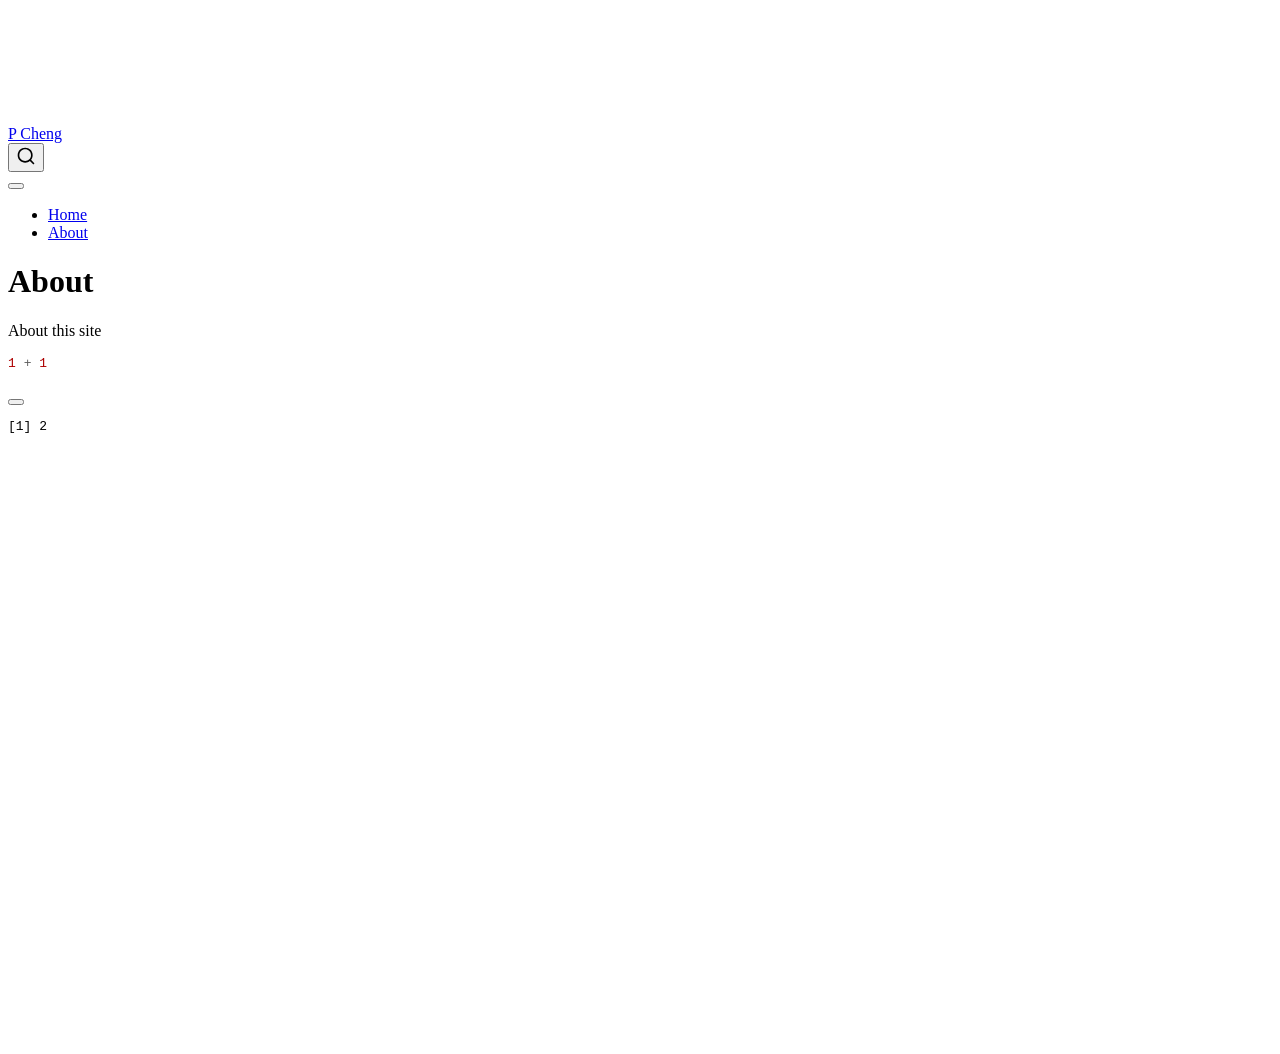
==== docs/about.html @ 6737c91a "Initial commit" ====
<!DOCTYPE html>
<html xmlns="http://www.w3.org/1999/xhtml" lang="en" xml:lang="en"><head>

<meta charset="utf-8">
<meta name="generator" content="quarto-1.9.38">

<meta name="viewport" content="width=device-width, initial-scale=1.0, user-scalable=yes">


<title>About – P Cheng</title>
<style>
/* Default styles provided by pandoc.
** See https://pandoc.org/MANUAL.html#variables-for-html for config info.
*/
code{white-space: pre-wrap;}
span.smallcaps{font-variant: small-caps;}
div.columns{display: flex; gap: min(4vw, 1.5em);}
div.column{flex: auto; overflow-x: auto;}
div.hanging-indent{margin-left: 1.5em; text-indent: -1.5em;}
ul.task-list{list-style: none;}
ul.task-list li input[type="checkbox"] {
  width: 0.8em;
  margin: 0 0.8em 0.2em -1em; /* quarto-specific, see https://github.com/quarto-dev/quarto-cli/issues/4556 */ 
  vertical-align: middle;
}
/* CSS for syntax highlighting */
html { -webkit-text-size-adjust: 100%; }
pre > code.sourceCode { white-space: pre; position: relative; }
pre > code.sourceCode > span { display: inline-block; line-height: 1.25; }
pre > code.sourceCode > span:empty { height: 1.2em; }
.sourceCode { overflow: visible; }
code.sourceCode > span { color: inherit; text-decoration: inherit; }
div.sourceCode { margin: 1em 0; }
pre.sourceCode { margin: 0; }
@media screen {
div.sourceCode { overflow: auto; }
}
@media print {
pre > code.sourceCode { white-space: pre-wrap; }
pre > code.sourceCode > span { text-indent: -5em; padding-left: 5em; }
}
pre.numberSource code
  { counter-reset: source-line 0; }
pre.numberSource code > span
  { position: relative; left: -4em; counter-increment: source-line; }
pre.numberSource code > span > a:first-child::before
  { content: counter(source-line);
    position: relative; left: -1em; text-align: right; vertical-align: baseline;
    border: none; display: inline-block;
    -webkit-touch-callout: none; -webkit-user-select: none;
    -khtml-user-select: none; -moz-user-select: none;
    -ms-user-select: none; user-select: none;
    padding: 0 4px; width: 4em;
  }
pre.numberSource { margin-left: 3em;  padding-left: 4px; }
div.sourceCode
  {   }
@media screen {
pre > code.sourceCode > span > a:first-child::before { text-decoration: underline; }
}
</style>


<script src="site_libs/quarto-nav/quarto-nav.js"></script>
<script src="site_libs/quarto-nav/headroom.min.js"></script>
<script src="site_libs/clipboard/clipboard.min.js"></script>
<script src="site_libs/quarto-search/autocomplete.umd.js"></script>
<script src="site_libs/quarto-search/fuse.min.js"></script>
<script src="site_libs/quarto-search/quarto-search.js"></script>
<meta name="quarto:offset" content="./">
<script src="site_libs/quarto-html/quarto.js" type="module"></script>
<script src="site_libs/quarto-html/tabsets/tabsets.js" type="module"></script>
<script src="site_libs/quarto-html/popper.min.js"></script>
<script src="site_libs/quarto-html/tippy.umd.min.js"></script>
<script src="site_libs/quarto-html/anchor.min.js"></script>
<link href="site_libs/quarto-html/tippy.css" rel="stylesheet">
<link href="site_libs/quarto-html/quarto-syntax-highlighting-15634bcf2e68342d4ad2dfa704d543f6.css" rel="stylesheet" id="quarto-text-highlighting-styles">
<script src="site_libs/bootstrap/bootstrap.min.js"></script>
<link href="site_libs/bootstrap/bootstrap-icons.css" rel="stylesheet">
<link href="site_libs/bootstrap/bootstrap-a0f9fd0d421825b736dc1bbcbcba2219.min.css" rel="stylesheet" append-hash="true" id="quarto-bootstrap" data-mode="light">
<script id="quarto-search-options" type="application/json">{
  "location": "navbar",
  "copy-button": false,
  "collapse-after": 3,
  "panel-placement": "end",
  "type": "overlay",
  "limit": 50,
  "keyboard-shortcut": [
    "f",
    "/",
    "s"
  ],
  "show-item-context": false,
  "language": {
    "search-no-results-text": "No results",
    "search-matching-documents-text": "matching documents",
    "search-copy-link-title": "Copy link to search",
    "search-hide-matches-text": "Hide additional matches",
    "search-more-match-text": "more match in this document",
    "search-more-matches-text": "more matches in this document",
    "search-clear-button-title": "Clear",
    "search-text-placeholder": "",
    "search-detached-cancel-button-title": "Cancel",
    "search-submit-button-title": "Submit",
    "search-label": "Search"
  }
}</script>


<link rel="stylesheet" href="styles.css">
</head>

<body class="nav-fixed quarto-light">

<div id="quarto-search-results"></div>
  <header id="quarto-header" class="headroom fixed-top">
    <nav class="navbar navbar-expand-lg " data-bs-theme="dark">
      <div class="navbar-container container-fluid">
      <div class="navbar-brand-container mx-auto">
    <a class="navbar-brand" href="./index.html">
    <span class="navbar-title">P Cheng</span>
    </a>
  </div>
            <div id="quarto-search" class="" title="Search"></div>
          <button class="navbar-toggler" type="button" data-bs-toggle="collapse" data-bs-target="#navbarCollapse" aria-controls="navbarCollapse" role="menu" aria-expanded="false" aria-label="Toggle navigation" onclick="if (window.quartoToggleHeadroom) { window.quartoToggleHeadroom(); }">
  <span class="navbar-toggler-icon"></span>
</button>
          <div class="collapse navbar-collapse" id="navbarCollapse">
            <ul class="navbar-nav navbar-nav-scroll me-auto">
  <li class="nav-item">
    <a class="nav-link" href="./index.html"> 
<span class="menu-text">Home</span></a>
  </li>  
  <li class="nav-item">
    <a class="nav-link active" href="./about.html" aria-current="page"> 
<span class="menu-text">About</span></a>
  </li>  
</ul>
          </div> <!-- /navcollapse -->
            <div class="quarto-navbar-tools">
</div>
      </div> <!-- /container-fluid -->
    </nav>
</header>
<!-- content -->
<div id="quarto-content" class="quarto-container page-columns page-rows-contents page-layout-article page-navbar">
<!-- sidebar -->
<!-- margin-sidebar -->
    <div id="quarto-margin-sidebar" class="sidebar margin-sidebar zindex-bottom">
        
    </div>
<!-- main -->
<main class="content" id="quarto-document-content">

<header id="title-block-header" class="quarto-title-block default">
<div class="quarto-title">
<h1 class="title">About</h1>
</div>



<div class="quarto-title-meta">

    
  
    
  </div>
  


</header>


<p>About this site</p>
<div class="cell">
<div class="code-copy-outer-scaffold"><div class="sourceCode cell-code" id="cb1"><pre class="sourceCode r code-with-copy"><code class="sourceCode r"><span id="cb1-1"><a href="#cb1-1" aria-hidden="true" tabindex="-1"></a><span class="dv">1</span> <span class="sc">+</span> <span class="dv">1</span></span></code></pre></div><button title="Copy to Clipboard" class="code-copy-button"><i class="bi"></i></button></div>
<div class="cell-output cell-output-stdout">
<pre><code>[1] 2</code></pre>
</div>
</div>



</main> <!-- /main -->
<script id="quarto-html-after-body" type="application/javascript">
  window.document.addEventListener("DOMContentLoaded", function (event) {
    const icon = "";
    const anchorJS = new window.AnchorJS();
    anchorJS.options = {
      placement: 'right',
      icon: icon
    };
    anchorJS.add('.anchored');
    const isCodeAnnotation = (el) => {
      for (const clz of el.classList) {
        if (clz.startsWith('code-annotation-')) {                     
          return true;
        }
      }
      return false;
    }
    const onCopySuccess = function(e) {
      // button target
      const button = e.trigger;
      // don't keep focus
      button.blur();
      // flash "checked"
      button.classList.add('code-copy-button-checked');
      var currentTitle = button.getAttribute("title");
      button.setAttribute("title", "Copied!");
      let tooltip;
      if (window.bootstrap) {
        button.setAttribute("data-bs-toggle", "tooltip");
        button.setAttribute("data-bs-placement", "left");
        button.setAttribute("data-bs-title", "Copied!");
        tooltip = new bootstrap.Tooltip(button, 
          { trigger: "manual", 
            customClass: "code-copy-button-tooltip",
            offset: [0, -8]});
        tooltip.show();    
      }
      setTimeout(function() {
        if (tooltip) {
          tooltip.hide();
          button.removeAttribute("data-bs-title");
          button.removeAttribute("data-bs-toggle");
          button.removeAttribute("data-bs-placement");
        }
        button.setAttribute("title", currentTitle);
        button.classList.remove('code-copy-button-checked');
      }, 1000);
      // clear code selection
      e.clearSelection();
    }
    const getTextToCopy = function(trigger) {
      const outerScaffold = trigger.parentElement.cloneNode(true);
      const codeEl = outerScaffold.querySelector('code');
      for (const childEl of codeEl.children) {
        if (isCodeAnnotation(childEl)) {
          childEl.remove();
        }
      }
      return codeEl.innerText;
    }
    const clipboard = new window.ClipboardJS('.code-copy-button:not([data-in-quarto-modal])', {
      text: getTextToCopy
    });
    clipboard.on('success', onCopySuccess);
    if (window.document.getElementById('quarto-embedded-source-code-modal')) {
      const clipboardModal = new window.ClipboardJS('.code-copy-button[data-in-quarto-modal]', {
        text: getTextToCopy,
        container: window.document.getElementById('quarto-embedded-source-code-modal')
      });
      clipboardModal.on('success', onCopySuccess);
    }
      var localhostRegex = new RegExp(/^(?:http|https):\/\/localhost\:?[0-9]*\//);
      var mailtoRegex = new RegExp(/^mailto:/);
        var filterRegex = new RegExp('/' + window.location.host + '/');
      var isInternal = (href) => {
          return filterRegex.test(href) || localhostRegex.test(href) || mailtoRegex.test(href);
      }
      // Inspect non-navigation links and adorn them if external
     var links = window.document.querySelectorAll('a[href]:not(.nav-link):not(.navbar-brand):not(.toc-action):not(.sidebar-link):not(.sidebar-item-toggle):not(.pagination-link):not(.no-external):not([aria-hidden]):not(.dropdown-item):not(.quarto-navigation-tool):not(.about-link)');
      for (var i=0; i<links.length; i++) {
        const link = links[i];
        if (!isInternal(link.href)) {
          // undo the damage that might have been done by quarto-nav.js in the case of
          // links that we want to consider external
          if (link.dataset.originalHref !== undefined) {
            link.href = link.dataset.originalHref;
          }
        }
      }
    function tippyHover(el, contentFn, onTriggerFn, onUntriggerFn) {
      const config = {
        allowHTML: true,
        maxWidth: 500,
        delay: 100,
        arrow: false,
        appendTo: function(el) {
            return el.parentElement;
        },
        interactive: true,
        interactiveBorder: 10,
        theme: 'quarto',
        placement: 'bottom-start',
      };
      if (contentFn) {
        config.content = contentFn;
      }
      if (onTriggerFn) {
        config.onTrigger = onTriggerFn;
      }
      if (onUntriggerFn) {
        config.onUntrigger = onUntriggerFn;
      }
      window.tippy(el, config); 
    }
    const noterefs = window.document.querySelectorAll('a[role="doc-noteref"]');
    for (var i=0; i<noterefs.length; i++) {
      const ref = noterefs[i];
      tippyHover(ref, function() {
        // use id or data attribute instead here
        let href = ref.getAttribute('data-footnote-href') || ref.getAttribute('href');
        try { href = new URL(href).hash; } catch {}
        const id = href.replace(/^#\/?/, "");
        const note = window.document.getElementById(id);
        if (note) {
          return note.innerHTML;
        } else {
          return "";
        }
      });
    }
    const xrefs = window.document.querySelectorAll('a.quarto-xref');
    const processXRef = (id, note) => {
      // Strip column container classes
      const stripColumnClz = (el) => {
        el.classList.remove("page-full", "page-columns");
        if (el.children) {
          for (const child of el.children) {
            stripColumnClz(child);
          }
        }
      }
      stripColumnClz(note)
      if (id === null || id.startsWith('sec-')) {
        // Special case sections, only their first couple elements
        const container = document.createElement("div");
        if (note.children && note.children.length > 2) {
          container.appendChild(note.children[0].cloneNode(true));
          for (let i = 1; i < note.children.length; i++) {
            const child = note.children[i];
            if (child.tagName === "P" && child.innerText === "") {
              continue;
            } else {
              container.appendChild(child.cloneNode(true));
              break;
            }
          }
          if (window.Quarto?.typesetMath) {
            window.Quarto.typesetMath(container);
          }
          return container.innerHTML
        } else {
          if (window.Quarto?.typesetMath) {
            window.Quarto.typesetMath(note);
          }
          return note.innerHTML;
        }
      } else {
        // Remove any anchor links if they are present
        const anchorLink = note.querySelector('a.anchorjs-link');
        if (anchorLink) {
          anchorLink.remove();
        }
        if (window.Quarto?.typesetMath) {
          window.Quarto.typesetMath(note);
        }
        if (note.classList.contains("callout")) {
          return note.outerHTML;
        } else {
          return note.innerHTML;
        }
      }
    }
    for (var i=0; i<xrefs.length; i++) {
      const xref = xrefs[i];
      tippyHover(xref, undefined, function(instance) {
        instance.disable();
        let url = xref.getAttribute('href');
        let hash = undefined; 
        if (url.startsWith('#')) {
          hash = url;
        } else {
          try { hash = new URL(url).hash; } catch {}
        }
        if (hash) {
          const id = hash.replace(/^#\/?/, "");
          const note = window.document.getElementById(id);
          if (note !== null) {
            try {
              const html = processXRef(id, note.cloneNode(true));
              instance.setContent(html);
            } finally {
              instance.enable();
              instance.show();
            }
          } else {
            // See if we can fetch this
            fetch(url.split('#')[0])
            .then(res => res.text())
            .then(html => {
              const parser = new DOMParser();
              const htmlDoc = parser.parseFromString(html, "text/html");
              const note = htmlDoc.getElementById(id);
              if (note !== null) {
                const html = processXRef(id, note);
                instance.setContent(html);
              } 
            }).finally(() => {
              instance.enable();
              instance.show();
            });
          }
        } else {
          // See if we can fetch a full url (with no hash to target)
          // This is a special case and we should probably do some content thinning / targeting
          fetch(url)
          .then(res => res.text())
          .then(html => {
            const parser = new DOMParser();
            const htmlDoc = parser.parseFromString(html, "text/html");
            const note = htmlDoc.querySelector('main.content');
            if (note !== null) {
              // This should only happen for chapter cross references
              // (since there is no id in the URL)
              // remove the first header
              if (note.children.length > 0 && note.children[0].tagName === "HEADER") {
                note.children[0].remove();
              }
              const html = processXRef(null, note);
              instance.setContent(html);
            } 
          }).finally(() => {
            instance.enable();
            instance.show();
          });
        }
      }, function(instance) {
      });
    }
        let selectedAnnoteEl;
        const selectorForAnnotation = ( cell, annotation) => {
          let cellAttr = 'data-code-cell="' + cell + '"';
          let lineAttr = 'data-code-annotation="' +  annotation + '"';
          const selector = 'span[' + cellAttr + '][' + lineAttr + ']';
          return selector;
        }
        const selectCodeLines = (annoteEl) => {
          const doc = window.document;
          const targetCell = annoteEl.getAttribute("data-target-cell");
          const targetAnnotation = annoteEl.getAttribute("data-target-annotation");
          const annoteSpan = window.document.querySelector(selectorForAnnotation(targetCell, targetAnnotation));
          const lines = annoteSpan.getAttribute("data-code-lines").split(",");
          const lineIds = lines.map((line) => {
            return targetCell + "-" + line;
          })
          let top = null;
          let height = null;
          let parent = null;
          if (lineIds.length > 0) {
              //compute the position of the single el (top and bottom and make a div)
              const el = window.document.getElementById(lineIds[0]);
              top = el.offsetTop;
              height = el.offsetHeight;
              parent = el.parentElement.parentElement;
            if (lineIds.length > 1) {
              const lastEl = window.document.getElementById(lineIds[lineIds.length - 1]);
              const bottom = lastEl.offsetTop + lastEl.offsetHeight;
              height = bottom - top;
            }
            if (top !== null && height !== null && parent !== null) {
              // cook up a div (if necessary) and position it 
              let div = window.document.getElementById("code-annotation-line-highlight");
              if (div === null) {
                div = window.document.createElement("div");
                div.setAttribute("id", "code-annotation-line-highlight");
                div.style.position = 'absolute';
                parent.appendChild(div);
              }
              div.style.top = top - 2 + "px";
              div.style.height = height + 4 + "px";
              div.style.left = 0;
              let gutterDiv = window.document.getElementById("code-annotation-line-highlight-gutter");
              if (gutterDiv === null) {
                gutterDiv = window.document.createElement("div");
                gutterDiv.setAttribute("id", "code-annotation-line-highlight-gutter");
                gutterDiv.style.position = 'absolute';
                const codeCell = window.document.getElementById(targetCell);
                const gutter = codeCell.querySelector('.code-annotation-gutter');
                gutter.appendChild(gutterDiv);
              }
              gutterDiv.style.top = top - 2 + "px";
              gutterDiv.style.height = height + 4 + "px";
            }
            selectedAnnoteEl = annoteEl;
          }
        };
        const unselectCodeLines = () => {
          const elementsIds = ["code-annotation-line-highlight", "code-annotation-line-highlight-gutter"];
          elementsIds.forEach((elId) => {
            const div = window.document.getElementById(elId);
            if (div) {
              div.remove();
            }
          });
          selectedAnnoteEl = undefined;
        };
          // Handle positioning of the toggle
      window.addEventListener(
        "resize",
        throttle(() => {
          elRect = undefined;
          if (selectedAnnoteEl) {
            selectCodeLines(selectedAnnoteEl);
          }
        }, 10)
      );
      function throttle(fn, ms) {
      let throttle = false;
      let timer;
        return (...args) => {
          if(!throttle) { // first call gets through
              fn.apply(this, args);
              throttle = true;
          } else { // all the others get throttled
              if(timer) clearTimeout(timer); // cancel #2
              timer = setTimeout(() => {
                fn.apply(this, args);
                timer = throttle = false;
              }, ms);
          }
        };
      }
        // Attach click handler to the DT
        const annoteDls = window.document.querySelectorAll('dt[data-target-cell]');
        for (const annoteDlNode of annoteDls) {
          annoteDlNode.addEventListener('click', (event) => {
            const clickedEl = event.target;
            if (clickedEl !== selectedAnnoteEl) {
              unselectCodeLines();
              const activeEl = window.document.querySelector('dt[data-target-cell].code-annotation-active');
              if (activeEl) {
                activeEl.classList.remove('code-annotation-active');
              }
              selectCodeLines(clickedEl);
              clickedEl.classList.add('code-annotation-active');
            } else {
              // Unselect the line
              unselectCodeLines();
              clickedEl.classList.remove('code-annotation-active');
            }
          });
        }
    const findCites = (el) => {
      const parentEl = el.parentElement;
      if (parentEl) {
        const cites = parentEl.dataset.cites;
        if (cites) {
          return {
            el,
            cites: cites.split(' ')
          };
        } else {
          return findCites(el.parentElement)
        }
      } else {
        return undefined;
      }
    };
    var bibliorefs = window.document.querySelectorAll('a[role="doc-biblioref"]');
    for (var i=0; i<bibliorefs.length; i++) {
      const ref = bibliorefs[i];
      const citeInfo = findCites(ref);
      if (citeInfo) {
        tippyHover(citeInfo.el, function() {
          var popup = window.document.createElement('div');
          citeInfo.cites.forEach(function(cite) {
            var citeDiv = window.document.createElement('div');
            citeDiv.classList.add('hanging-indent');
            citeDiv.classList.add('csl-entry');
            var biblioDiv = window.document.getElementById('ref-' + cite);
            if (biblioDiv) {
              citeDiv.innerHTML = biblioDiv.innerHTML;
            }
            popup.appendChild(citeDiv);
          });
          return popup.innerHTML;
        });
      }
    }
  });
  </script>
</div> <!-- /content -->




</body></html>
---- docs/site_libs/quarto-html/tippy.css ----
.tippy-box[data-animation=fade][data-state=hidden]{opacity:0}[data-tippy-root]{max-width:calc(100vw - 10px)}.tippy-box{position:relative;background-color:#333;color:#fff;border-radius:4px;font-size:14px;line-height:1.4;white-space:normal;outline:0;transition-property:transform,visibility,opacity}.tippy-box[data-placement^=top]>.tippy-arrow{bottom:0}.tippy-box[data-placement^=top]>.tippy-arrow:before{bottom:-7px;left:0;border-width:8px 8px 0;border-top-color:initial;transform-origin:center top}.tippy-box[data-placement^=bottom]>.tippy-arrow{top:0}.tippy-box[data-placement^=bottom]>.tippy-arrow:before{top:-7px;left:0;border-width:0 8px 8px;border-bottom-color:initial;transform-origin:center bottom}.tippy-box[data-placement^=left]>.tippy-arrow{right:0}.tippy-box[data-placement^=left]>.tippy-arrow:before{border-width:8px 0 8px 8px;border-left-color:initial;right:-7px;transform-origin:center left}.tippy-box[data-placement^=right]>.tippy-arrow{left:0}.tippy-box[data-placement^=right]>.tippy-arrow:before{left:-7px;border-width:8px 8px 8px 0;border-right-color:initial;transform-origin:center right}.tippy-box[data-inertia][data-state=visible]{transition-timing-function:cubic-bezier(.54,1.5,.38,1.11)}.tippy-arrow{width:16px;height:16px;color:#333}.tippy-arrow:before{content:"";position:absolute;border-color:transparent;border-style:solid}.tippy-content{position:relative;padding:5px 9px;z-index:1}
---- docs/site_libs/quarto-html/quarto-syntax-highlighting-15634bcf2e68342d4ad2dfa704d543f6.css ----
/* quarto syntax highlight colors */
:root {
  --quarto-hl-ot-color: #003B4F;
  --quarto-hl-at-color: #657422;
  --quarto-hl-ss-color: #20794D;
  --quarto-hl-an-color: #5E5E5E;
  --quarto-hl-fu-color: #4758AB;
  --quarto-hl-st-color: #20794D;
  --quarto-hl-cf-color: #003B4F;
  --quarto-hl-op-color: #5E5E5E;
  --quarto-hl-er-color: #AD0000;
  --quarto-hl-bn-color: #AD0000;
  --quarto-hl-al-color: #AD0000;
  --quarto-hl-va-color: #111111;
  --quarto-hl-bu-color: inherit;
  --quarto-hl-ex-color: inherit;
  --quarto-hl-pp-color: #AD0000;
  --quarto-hl-in-color: #5E5E5E;
  --quarto-hl-vs-color: #20794D;
  --quarto-hl-wa-color: #5E5E5E;
  --quarto-hl-do-color: #5E5E5E;
  --quarto-hl-im-color: #00769E;
  --quarto-hl-ch-color: #20794D;
  --quarto-hl-dt-color: #AD0000;
  --quarto-hl-fl-color: #AD0000;
  --quarto-hl-co-color: #5E5E5E;
  --quarto-hl-cv-color: #5E5E5E;
  --quarto-hl-cn-color: #8f5902;
  --quarto-hl-sc-color: #5E5E5E;
  --quarto-hl-dv-color: #AD0000;
  --quarto-hl-kw-color: #003B4F;
}

/* other quarto variables */
:root {
  --quarto-font-monospace: SFMono-Regular, Menlo, Monaco, Consolas, "Liberation Mono", "Courier New", monospace;
}

/* syntax highlight based on Pandoc's rules */
pre > code.sourceCode > span {
  color: #003B4F;
}

code.sourceCode > span {
  color: #003B4F;
}

div.sourceCode,
div.sourceCode pre.sourceCode {
  color: #003B4F;
}

/* Normal */
code span {
  color: #003B4F;
}

/* Alert */
code span.al {
  color: #AD0000;
  font-style: inherit;
}

/* Annotation */
code span.an {
  color: #5E5E5E;
  font-style: inherit;
}

/* Attribute */
code span.at {
  color: #657422;
  font-style: inherit;
}

/* BaseN */
code span.bn {
  color: #AD0000;
  font-style: inherit;
}

/* BuiltIn */
code span.bu {
  font-style: inherit;
}

/* ControlFlow */
code span.cf {
  color: #003B4F;
  font-weight: bold;
  font-style: inherit;
}

/* Char */
code span.ch {
  color: #20794D;
  font-style: inherit;
}

/* Constant */
code span.cn {
  color: #8f5902;
  font-style: inherit;
}

/* Comment */
code span.co {
  color: #5E5E5E;
  font-style: inherit;
}

/* CommentVar */
code span.cv {
  color: #5E5E5E;
  font-style: italic;
}

/* Documentation */
code span.do {
  color: #5E5E5E;
  font-style: italic;
}

/* DataType */
code span.dt {
  color: #AD0000;
  font-style: inherit;
}

/* DecVal */
code span.dv {
  color: #AD0000;
  font-style: inherit;
}

/* Error */
code span.er {
  color: #AD0000;
  font-style: inherit;
}

/* Extension */
code span.ex {
  font-style: inherit;
}

/* Float */
code span.fl {
  color: #AD0000;
  font-style: inherit;
}

/* Function */
code span.fu {
  color: #4758AB;
  font-style: inherit;
}

/* Import */
code span.im {
  color: #00769E;
  font-style: inherit;
}

/* Information */
code span.in {
  color: #5E5E5E;
  font-style: inherit;
}

/* Keyword */
code span.kw {
  color: #003B4F;
  font-weight: bold;
  font-style: inherit;
}

/* Operator */
code span.op {
  color: #5E5E5E;
  font-style: inherit;
}

/* Other */
code span.ot {
  color: #003B4F;
  font-style: inherit;
}

/* Preprocessor */
code span.pp {
  color: #AD0000;
  font-style: inherit;
}

/* SpecialChar */
code span.sc {
  color: #5E5E5E;
  font-style: inherit;
}

/* SpecialString */
code span.ss {
  color: #20794D;
  font-style: inherit;
}

/* String */
code span.st {
  color: #20794D;
  font-style: inherit;
}

/* Variable */
code span.va {
  color: #111111;
  font-style: inherit;
}

/* VerbatimString */
code span.vs {
  color: #20794D;
  font-style: inherit;
}

/* Warning */
code span.wa {
  color: #5E5E5E;
  font-style: italic;
}

.prevent-inlining {
  content: "</";
}

/*# sourceMappingURL=f23921c56f73e400b49028c9186a1aa0.css.map */
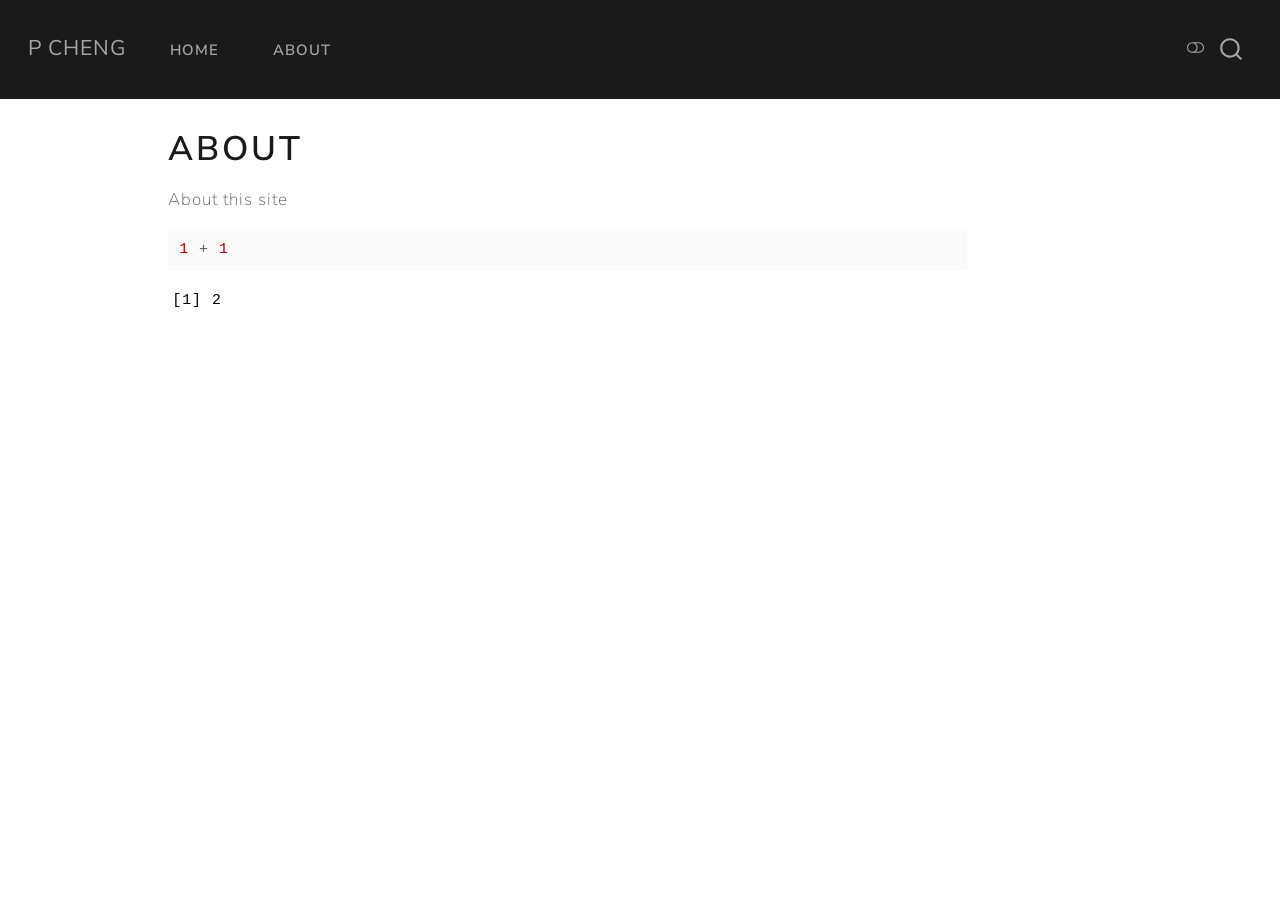
==== commit 9a6ed3d9: "[CS201] Quarto Github website starter" ====
--- a/docs/about.html
+++ b/docs/about.html
@@ -74,10 +74,14 @@
 <script src="site_libs/quarto-html/tippy.umd.min.js"></script>
 <script src="site_libs/quarto-html/anchor.min.js"></script>
 <link href="site_libs/quarto-html/tippy.css" rel="stylesheet">
-<link href="site_libs/quarto-html/quarto-syntax-highlighting-15634bcf2e68342d4ad2dfa704d543f6.css" rel="stylesheet" id="quarto-text-highlighting-styles">
+<link href="site_libs/quarto-html/quarto-syntax-highlighting-15634bcf2e68342d4ad2dfa704d543f6.css" rel="stylesheet" class="quarto-color-scheme" id="quarto-text-highlighting-styles">
+<link href="site_libs/quarto-html/quarto-syntax-highlighting-dark-0a6b7249c26820e032cb0bd839ff02b1.css" rel="stylesheet" class="quarto-color-scheme quarto-color-alternate" id="quarto-text-highlighting-styles">
+<link href="site_libs/quarto-html/quarto-syntax-highlighting-15634bcf2e68342d4ad2dfa704d543f6.css" rel="stylesheet" class="quarto-color-scheme-extra" id="quarto-text-highlighting-styles">
 <script src="site_libs/bootstrap/bootstrap.min.js"></script>
 <link href="site_libs/bootstrap/bootstrap-icons.css" rel="stylesheet">
-<link href="site_libs/bootstrap/bootstrap-a0f9fd0d421825b736dc1bbcbcba2219.min.css" rel="stylesheet" append-hash="true" id="quarto-bootstrap" data-mode="light">
+<link href="site_libs/bootstrap/bootstrap-ff6db9826b2d993648c24e5ed52e3772.min.css" rel="stylesheet" append-hash="true" class="quarto-color-scheme" id="quarto-bootstrap" data-mode="light">
+<link href="site_libs/bootstrap/bootstrap-dark-6d8c6914288cd9e354e7ccf82e9e6038.min.css" rel="stylesheet" append-hash="true" class="quarto-color-scheme quarto-color-alternate" id="quarto-bootstrap" data-mode="dark">
+<link href="site_libs/bootstrap/bootstrap-ff6db9826b2d993648c24e5ed52e3772.min.css" rel="stylesheet" append-hash="true" class="quarto-color-scheme-extra" id="quarto-bootstrap" data-mode="light">
 <script id="quarto-search-options" type="application/json">{
   "location": "navbar",
   "copy-button": false,
@@ -110,7 +114,169 @@
 <link rel="stylesheet" href="styles.css">
 </head>
 
-<body class="nav-fixed quarto-light">
+<body class="nav-fixed quarto-light"><script id="quarto-html-before-body" type="application/javascript">
+    const toggleBodyColorMode = (bsSheetEl) => {
+      const mode = bsSheetEl.getAttribute("data-mode");
+      const bodyEl = window.document.querySelector("body");
+      if (mode === "dark") {
+        bodyEl.classList.add("quarto-dark");
+        bodyEl.classList.remove("quarto-light");
+      } else {
+        bodyEl.classList.add("quarto-light");
+        bodyEl.classList.remove("quarto-dark");
+      }
+    }
+    const toggleBodyColorPrimary = () => {
+      const bsSheetEl = window.document.querySelector("link#quarto-bootstrap:not([rel=disabled-stylesheet])");
+      if (bsSheetEl) {
+        toggleBodyColorMode(bsSheetEl);
+      }
+    }
+    const setColorSchemeToggle = (alternate) => {
+      const toggles = window.document.querySelectorAll('.quarto-color-scheme-toggle');
+      for (let i=0; i < toggles.length; i++) {
+        const toggle = toggles[i];
+        if (toggle) {
+          if (alternate) {
+            toggle.classList.add("alternate");
+          } else {
+            toggle.classList.remove("alternate");
+          }
+        }
+      }
+    };
+    const toggleColorMode = (alternate) => {
+      // Switch the stylesheets
+      const primaryStylesheets = window.document.querySelectorAll('link.quarto-color-scheme:not(.quarto-color-alternate)');
+      const alternateStylesheets = window.document.querySelectorAll('link.quarto-color-scheme.quarto-color-alternate');
+      manageTransitions('#quarto-margin-sidebar .nav-link', false);
+      if (alternate) {
+        // note: dark is layered on light, we don't disable primary!
+        enableStylesheet(alternateStylesheets);
+        for (const sheetNode of alternateStylesheets) {
+          if (sheetNode.id === "quarto-bootstrap") {
+            toggleBodyColorMode(sheetNode);
+          }
+        }
+      } else {
+        disableStylesheet(alternateStylesheets);
+        enableStylesheet(primaryStylesheets)
+        toggleBodyColorPrimary();
+      }
+      manageTransitions('#quarto-margin-sidebar .nav-link', true);
+      // Switch the toggles
+      setColorSchemeToggle(alternate)
+      // Hack to workaround the fact that safari doesn't
+      // properly recolor the scrollbar when toggling (#1455)
+      if (navigator.userAgent.indexOf('Safari') > 0 && navigator.userAgent.indexOf('Chrome') == -1) {
+        manageTransitions("body", false);
+        window.scrollTo(0, 1);
+        setTimeout(() => {
+          window.scrollTo(0, 0);
+          manageTransitions("body", true);
+        }, 40);
+      }
+    }
+    const disableStylesheet = (stylesheets) => {
+      for (let i=0; i < stylesheets.length; i++) {
+        const stylesheet = stylesheets[i];
+        stylesheet.rel = 'disabled-stylesheet';
+      }
+    }
+    const enableStylesheet = (stylesheets) => {
+      for (let i=0; i < stylesheets.length; i++) {
+        const stylesheet = stylesheets[i];
+        if(stylesheet.rel !== 'stylesheet') { // for Chrome, which will still FOUC without this check
+          stylesheet.rel = 'stylesheet';
+        }
+      }
+    }
+    const manageTransitions = (selector, allowTransitions) => {
+      const els = window.document.querySelectorAll(selector);
+      for (let i=0; i < els.length; i++) {
+        const el = els[i];
+        if (allowTransitions) {
+          el.classList.remove('notransition');
+        } else {
+          el.classList.add('notransition');
+        }
+      }
+    }
+    const isFileUrl = () => {
+      return window.location.protocol === 'file:';
+    }
+    const hasAlternateSentinel = () => {
+      let styleSentinel = getColorSchemeSentinel();
+      if (styleSentinel !== null) {
+        return styleSentinel === "alternate";
+      } else {
+        return false;
+      }
+    }
+    const setStyleSentinel = (alternate) => {
+      const value = alternate ? "alternate" : "default";
+      if (!isFileUrl()) {
+        window.localStorage.setItem("quarto-color-scheme", value);
+      } else {
+        localAlternateSentinel = value;
+      }
+    }
+    const getColorSchemeSentinel = () => {
+      if (!isFileUrl()) {
+        const storageValue = window.localStorage.getItem("quarto-color-scheme");
+        return storageValue != null ? storageValue : localAlternateSentinel;
+      } else {
+        return localAlternateSentinel;
+      }
+    }
+    const toggleGiscusIfUsed = (isAlternate, darkModeDefault) => {
+      const baseTheme = document.querySelector('#giscus-base-theme')?.value ?? 'light';
+      const alternateTheme = document.querySelector('#giscus-alt-theme')?.value ?? 'dark';
+      let newTheme = '';
+      if(authorPrefersDark) {
+        newTheme = isAlternate ? baseTheme : alternateTheme;
+      } else {
+        newTheme = isAlternate ? alternateTheme : baseTheme;
+      }
+      const changeGiscusTheme = () => {
+        // From: https://github.com/giscus/giscus/issues/336
+        const sendMessage = (message) => {
+          const iframe = document.querySelector('iframe.giscus-frame');
+          if (!iframe) return;
+          iframe.contentWindow.postMessage({ giscus: message }, 'https://giscus.app');
+        }
+        sendMessage({
+          setConfig: {
+            theme: newTheme
+          }
+        });
+      }
+      const isGiscussLoaded = window.document.querySelector('iframe.giscus-frame') !== null;
+      if (isGiscussLoaded) {
+        changeGiscusTheme();
+      }
+    };
+    const authorPrefersDark = false;
+    const darkModeDefault = authorPrefersDark;
+      document.querySelector('link#quarto-text-highlighting-styles.quarto-color-scheme-extra').rel = 'disabled-stylesheet';
+      document.querySelector('link#quarto-bootstrap.quarto-color-scheme-extra').rel = 'disabled-stylesheet';
+    let localAlternateSentinel = darkModeDefault ? 'alternate' : 'default';
+    // Dark / light mode switch
+    window.quartoToggleColorScheme = () => {
+      // Read the current dark / light value
+      let toAlternate = !hasAlternateSentinel();
+      toggleColorMode(toAlternate);
+      setStyleSentinel(toAlternate);
+      toggleGiscusIfUsed(toAlternate, darkModeDefault);
+      window.dispatchEvent(new Event('resize'));
+    };
+    // Switch to dark mode if need be
+    if (hasAlternateSentinel()) {
+      toggleColorMode(true);
+    } else {
+      toggleColorMode(false);
+    }
+  </script>
 
 <div id="quarto-search-results"></div>
   <header id="quarto-header" class="headroom fixed-top">
@@ -138,6 +304,7 @@
 </ul>
           </div> <!-- /navcollapse -->
             <div class="quarto-navbar-tools">
+  <a href="" class="quarto-color-scheme-toggle quarto-navigation-tool  px-1" onclick="window.quartoToggleColorScheme(); return false;" title="Toggle dark mode"><i class="bi"></i></a>
 </div>
       </div> <!-- /container-fluid -->
     </nav>
@@ -152,6 +319,7 @@
 <!-- main -->
 <main class="content" id="quarto-document-content">
 
+
 <header id="title-block-header" class="quarto-title-block default">
 <div class="quarto-title">
 <h1 class="title">About</h1>
@@ -184,6 +352,19 @@
 </main> <!-- /main -->
 <script id="quarto-html-after-body" type="application/javascript">
   window.document.addEventListener("DOMContentLoaded", function (event) {
+    // Ensure there is a toggle, if there isn't float one in the top right
+    if (window.document.querySelector('.quarto-color-scheme-toggle') === null) {
+      const a = window.document.createElement('a');
+      a.classList.add('top-right');
+      a.classList.add('quarto-color-scheme-toggle');
+      a.href = "";
+      a.onclick = function() { try { window.quartoToggleColorScheme(); } catch {} return false; };
+      const i = window.document.createElement("i");
+      i.classList.add('bi');
+      a.appendChild(i);
+      window.document.body.appendChild(a);
+    }
+    setColorSchemeToggle(hasAlternateSentinel())
     const icon = "";
     const anchorJS = new window.AnchorJS();
     anchorJS.options = {
--- a/docs/site_libs/quarto-html/quarto-syntax-highlighting-dark-0a6b7249c26820e032cb0bd839ff02b1.css
+++ b/docs/site_libs/quarto-html/quarto-syntax-highlighting-dark-0a6b7249c26820e032cb0bd839ff02b1.css
@@ -0,0 +1,219 @@
+/* quarto syntax highlight colors */
+:root {
+  --quarto-hl-al-color: #f07178;
+  --quarto-hl-an-color: #d4d0ab;
+  --quarto-hl-at-color: #00e0e0;
+  --quarto-hl-bn-color: #d4d0ab;
+  --quarto-hl-bu-color: #abe338;
+  --quarto-hl-ch-color: #abe338;
+  --quarto-hl-co-color: #f8f8f2;
+  --quarto-hl-cv-color: #ffd700;
+  --quarto-hl-cn-color: #ffd700;
+  --quarto-hl-cf-color: #ffa07a;
+  --quarto-hl-dt-color: #ffa07a;
+  --quarto-hl-dv-color: #d4d0ab;
+  --quarto-hl-do-color: #f8f8f2;
+  --quarto-hl-er-color: #f07178;
+  --quarto-hl-ex-color: #00e0e0;
+  --quarto-hl-fl-color: #d4d0ab;
+  --quarto-hl-fu-color: #ffa07a;
+  --quarto-hl-im-color: #abe338;
+  --quarto-hl-in-color: #d4d0ab;
+  --quarto-hl-kw-color: #ffa07a;
+  --quarto-hl-op-color: #ffa07a;
+  --quarto-hl-ot-color: #00e0e0;
+  --quarto-hl-pp-color: #dcc6e0;
+  --quarto-hl-re-color: #00e0e0;
+  --quarto-hl-sc-color: #abe338;
+  --quarto-hl-ss-color: #abe338;
+  --quarto-hl-st-color: #abe338;
+  --quarto-hl-va-color: #00e0e0;
+  --quarto-hl-vs-color: #abe338;
+  --quarto-hl-wa-color: #dcc6e0;
+}
+
+/* other quarto variables */
+:root {
+  --quarto-font-monospace: SFMono-Regular, Menlo, Monaco, Consolas, "Liberation Mono", "Courier New", monospace;
+}
+
+/* syntax highlight based on Pandoc's rules */
+pre > code.sourceCode > span {
+  color: #f8f8f2;
+}
+
+code.sourceCode > span {
+  color: #f8f8f2;
+}
+
+div.sourceCode,
+div.sourceCode pre.sourceCode {
+  color: #f8f8f2;
+}
+
+/* Normal */
+code span {
+  color: #f8f8f2;
+}
+
+/* Alert */
+code span.al {
+  color: #f07178;
+}
+
+/* Annotation */
+code span.an {
+  color: #d4d0ab;
+}
+
+/* Attribute */
+code span.at {
+  color: #00e0e0;
+}
+
+/* BaseN */
+code span.bn {
+  color: #d4d0ab;
+}
+
+/* BuiltIn */
+code span.bu {
+  color: #abe338;
+}
+
+/* ControlFlow */
+code span.cf {
+  font-weight: bold;
+  color: #ffa07a;
+}
+
+/* Char */
+code span.ch {
+  color: #abe338;
+}
+
+/* Constant */
+code span.cn {
+  color: #ffd700;
+}
+
+/* Comment */
+code span.co {
+  font-style: italic;
+  color: #f8f8f2;
+}
+
+/* CommentVar */
+code span.cv {
+  color: #ffd700;
+}
+
+/* Documentation */
+code span.do {
+  color: #f8f8f2;
+}
+
+/* DataType */
+code span.dt {
+  color: #ffa07a;
+}
+
+/* DecVal */
+code span.dv {
+  color: #d4d0ab;
+}
+
+/* Error */
+code span.er {
+  color: #f07178;
+  text-decoration: underline;
+}
+
+/* Extension */
+code span.ex {
+  font-weight: bold;
+  color: #00e0e0;
+}
+
+/* Float */
+code span.fl {
+  color: #d4d0ab;
+}
+
+/* Function */
+code span.fu {
+  color: #ffa07a;
+}
+
+/* Import */
+code span.im {
+  color: #abe338;
+}
+
+/* Information */
+code span.in {
+  color: #d4d0ab;
+}
+
+/* Keyword */
+code span.kw {
+  font-weight: bold;
+  color: #ffa07a;
+}
+
+/* Operator */
+code span.op {
+  color: #ffa07a;
+}
+
+/* Other */
+code span.ot {
+  color: #00e0e0;
+}
+
+/* Preprocessor */
+code span.pp {
+  color: #dcc6e0;
+}
+
+/* RegionMarker */
+code span.re {
+  background-color: #f8f8f2;
+  color: #00e0e0;
+}
+
+/* SpecialChar */
+code span.sc {
+  color: #abe338;
+}
+
+/* SpecialString */
+code span.ss {
+  color: #abe338;
+}
+
+/* String */
+code span.st {
+  color: #abe338;
+}
+
+/* Variable */
+code span.va {
+  color: #00e0e0;
+}
+
+/* VerbatimString */
+code span.vs {
+  color: #abe338;
+}
+
+/* Warning */
+code span.wa {
+  color: #dcc6e0;
+}
+
+.prevent-inlining {
+  content: "</";
+}
+
+/*# sourceMappingURL=175367c052bafc98bd680af3479823f0.css.map */
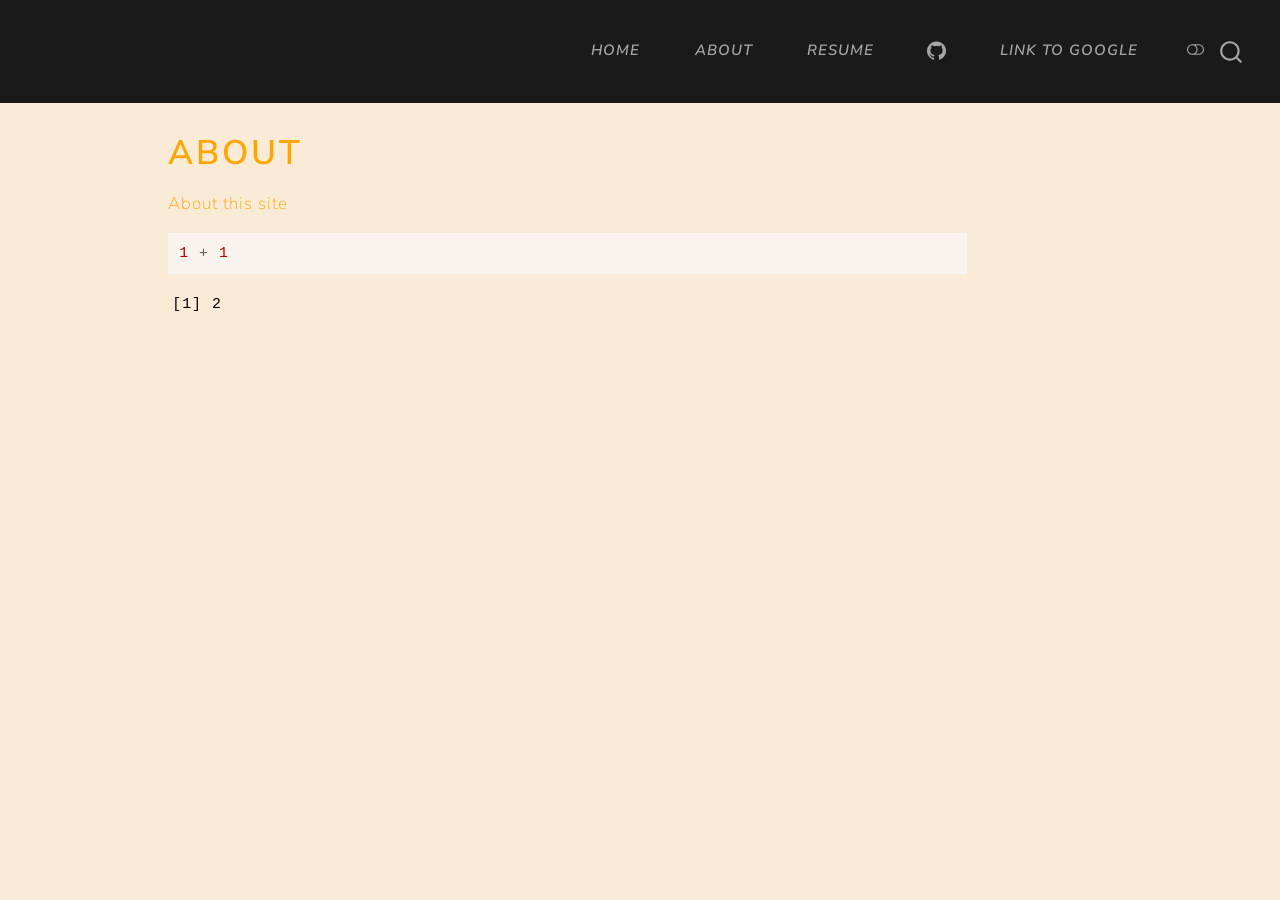
==== commit 799785e0: "[CS201] Quarto website follow up (embedded file, css modifications)." ====
--- a/docs/about.html
+++ b/docs/about.html
@@ -7,7 +7,7 @@
 <meta name="viewport" content="width=device-width, initial-scale=1.0, user-scalable=yes">
 
 
-<title>About – P Cheng</title>
+<title>About</title>
 <style>
 /* Default styles provided by pandoc.
 ** See https://pandoc.org/MANUAL.html#variables-for-html for config info.
@@ -282,17 +282,12 @@
   <header id="quarto-header" class="headroom fixed-top">
     <nav class="navbar navbar-expand-lg " data-bs-theme="dark">
       <div class="navbar-container container-fluid">
-      <div class="navbar-brand-container mx-auto">
-    <a class="navbar-brand" href="./index.html">
-    <span class="navbar-title">P Cheng</span>
-    </a>
-  </div>
             <div id="quarto-search" class="" title="Search"></div>
           <button class="navbar-toggler" type="button" data-bs-toggle="collapse" data-bs-target="#navbarCollapse" aria-controls="navbarCollapse" role="menu" aria-expanded="false" aria-label="Toggle navigation" onclick="if (window.quartoToggleHeadroom) { window.quartoToggleHeadroom(); }">
   <span class="navbar-toggler-icon"></span>
 </button>
           <div class="collapse navbar-collapse" id="navbarCollapse">
-            <ul class="navbar-nav navbar-nav-scroll me-auto">
+            <ul class="navbar-nav navbar-nav-scroll ms-auto">
   <li class="nav-item">
     <a class="nav-link" href="./index.html"> 
 <span class="menu-text">Home</span></a>
@@ -300,6 +295,19 @@
   <li class="nav-item">
     <a class="nav-link active" href="./about.html" aria-current="page"> 
 <span class="menu-text">About</span></a>
+  </li>  
+  <li class="nav-item">
+    <a class="nav-link" href="./resume.html"> 
+<span class="menu-text">Resume</span></a>
+  </li>  
+  <li class="nav-item compact">
+    <a class="nav-link" href="http://github.com/" target="blank"> <i class="bi bi-github" role="img">
+</i> 
+<span class="menu-text"></span></a>
+  </li>  
+  <li class="nav-item">
+    <a class="nav-link" href="http://google.com/"> 
+<span class="menu-text">link to google</span></a>
   </li>  
 </ul>
           </div> <!-- /navcollapse -->
--- a/docs/styles.css
+++ b/docs/styles.css
@@ -0,0 +1,27 @@
+/* css styles */
+h1, p {
+  color: orange;
+}
+
+h2 {
+  color: green;
+}
+
+h3 {
+  color: black;
+  font-style: italic;
+}
+
+body {
+  background-color: antiquewhite;
+}
+
+/*changes ordered and undordered lists*/
+ol, ul {
+  color: blue;
+  font-style: italic;
+}
+
+a {
+  color: yellow;
+}
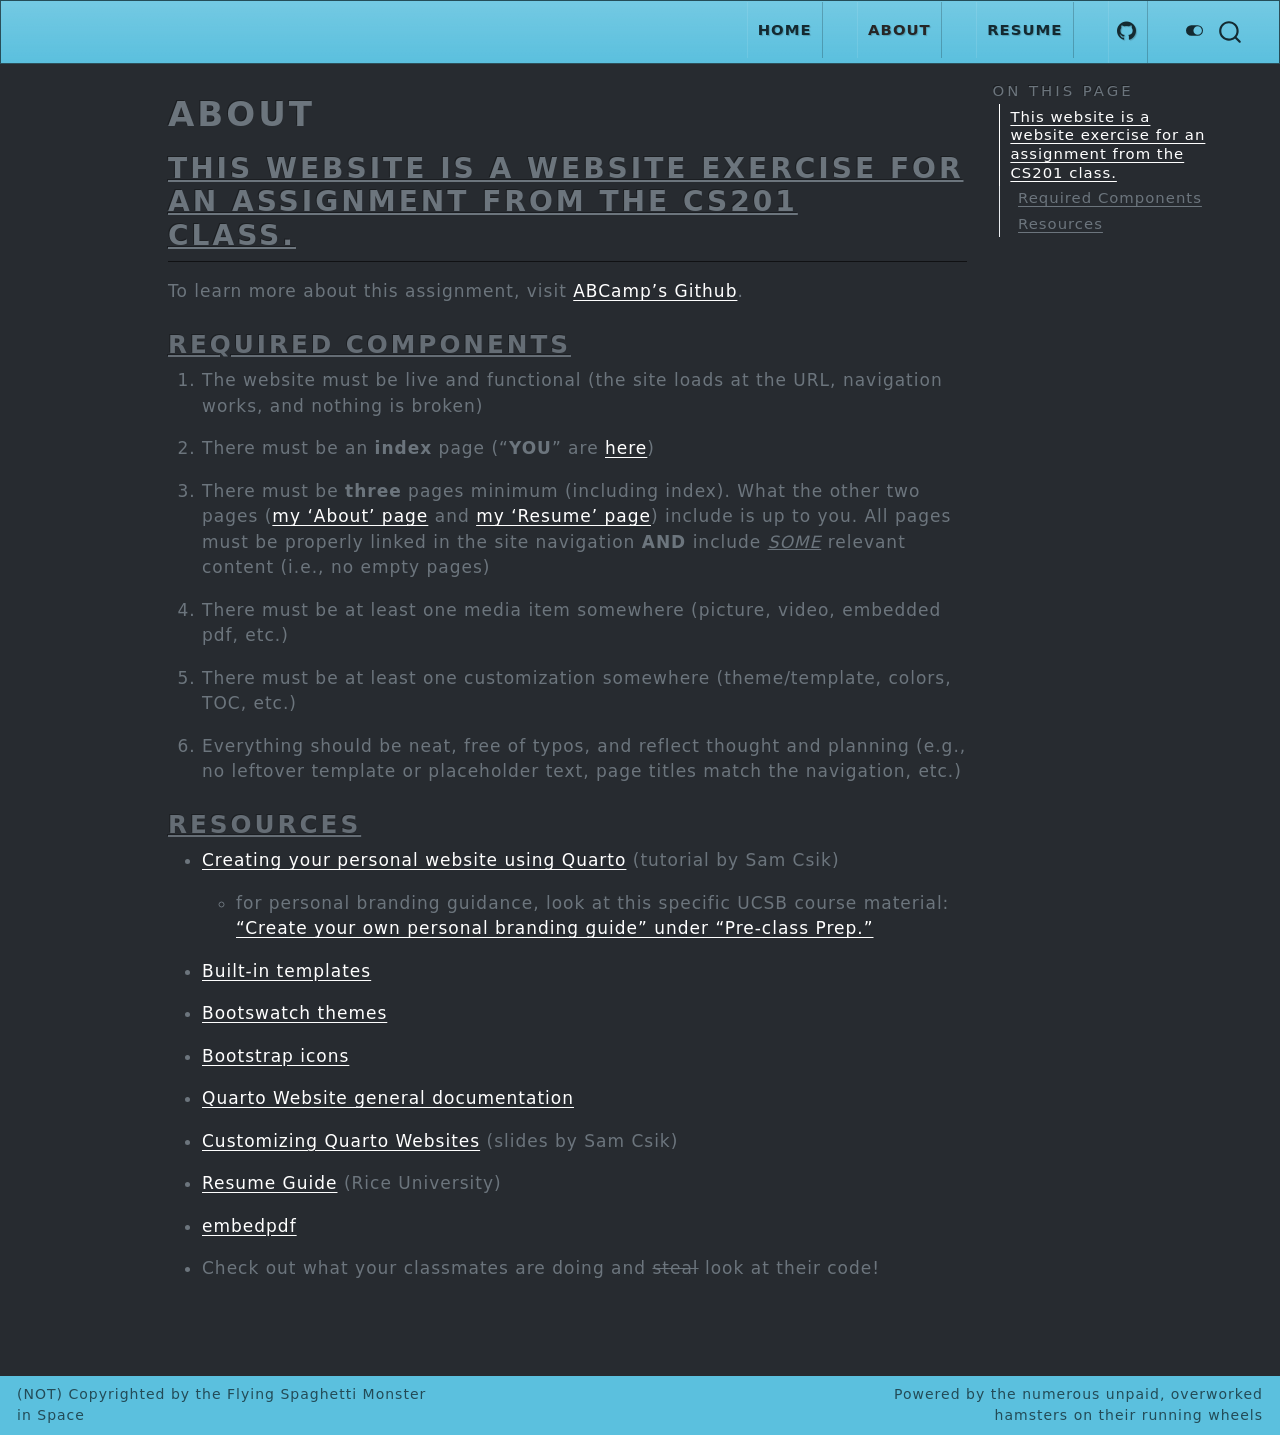
==== commit 6c45ed50: "[CS201] Quarto website finalized for assignment submission." ====
--- a/docs/about.html
+++ b/docs/about.html
@@ -23,41 +23,6 @@
   margin: 0 0.8em 0.2em -1em; /* quarto-specific, see https://github.com/quarto-dev/quarto-cli/issues/4556 */ 
   vertical-align: middle;
 }
-/* CSS for syntax highlighting */
-html { -webkit-text-size-adjust: 100%; }
-pre > code.sourceCode { white-space: pre; position: relative; }
-pre > code.sourceCode > span { display: inline-block; line-height: 1.25; }
-pre > code.sourceCode > span:empty { height: 1.2em; }
-.sourceCode { overflow: visible; }
-code.sourceCode > span { color: inherit; text-decoration: inherit; }
-div.sourceCode { margin: 1em 0; }
-pre.sourceCode { margin: 0; }
-@media screen {
-div.sourceCode { overflow: auto; }
-}
-@media print {
-pre > code.sourceCode { white-space: pre-wrap; }
-pre > code.sourceCode > span { text-indent: -5em; padding-left: 5em; }
-}
-pre.numberSource code
-  { counter-reset: source-line 0; }
-pre.numberSource code > span
-  { position: relative; left: -4em; counter-increment: source-line; }
-pre.numberSource code > span > a:first-child::before
-  { content: counter(source-line);
-    position: relative; left: -1em; text-align: right; vertical-align: baseline;
-    border: none; display: inline-block;
-    -webkit-touch-callout: none; -webkit-user-select: none;
-    -khtml-user-select: none; -moz-user-select: none;
-    -ms-user-select: none; user-select: none;
-    padding: 0 4px; width: 4em;
-  }
-pre.numberSource { margin-left: 3em;  padding-left: 4px; }
-div.sourceCode
-  {   }
-@media screen {
-pre > code.sourceCode > span > a:first-child::before { text-decoration: underline; }
-}
 </style>
 
 
@@ -76,12 +41,10 @@
 <link href="site_libs/quarto-html/tippy.css" rel="stylesheet">
 <link href="site_libs/quarto-html/quarto-syntax-highlighting-15634bcf2e68342d4ad2dfa704d543f6.css" rel="stylesheet" class="quarto-color-scheme" id="quarto-text-highlighting-styles">
 <link href="site_libs/quarto-html/quarto-syntax-highlighting-dark-0a6b7249c26820e032cb0bd839ff02b1.css" rel="stylesheet" class="quarto-color-scheme quarto-color-alternate" id="quarto-text-highlighting-styles">
-<link href="site_libs/quarto-html/quarto-syntax-highlighting-15634bcf2e68342d4ad2dfa704d543f6.css" rel="stylesheet" class="quarto-color-scheme-extra" id="quarto-text-highlighting-styles">
 <script src="site_libs/bootstrap/bootstrap.min.js"></script>
 <link href="site_libs/bootstrap/bootstrap-icons.css" rel="stylesheet">
-<link href="site_libs/bootstrap/bootstrap-ff6db9826b2d993648c24e5ed52e3772.min.css" rel="stylesheet" append-hash="true" class="quarto-color-scheme" id="quarto-bootstrap" data-mode="light">
-<link href="site_libs/bootstrap/bootstrap-dark-6d8c6914288cd9e354e7ccf82e9e6038.min.css" rel="stylesheet" append-hash="true" class="quarto-color-scheme quarto-color-alternate" id="quarto-bootstrap" data-mode="dark">
-<link href="site_libs/bootstrap/bootstrap-ff6db9826b2d993648c24e5ed52e3772.min.css" rel="stylesheet" append-hash="true" class="quarto-color-scheme-extra" id="quarto-bootstrap" data-mode="light">
+<link href="site_libs/bootstrap/bootstrap-ba2b6ff468560d5737a50c03511e74bb.min.css" rel="stylesheet" append-hash="true" class="quarto-color-scheme" id="quarto-bootstrap" data-mode="light">
+<link href="site_libs/bootstrap/bootstrap-dark-42812273302007d3b2185330bafced7a.min.css" rel="stylesheet" append-hash="true" class="quarto-color-scheme quarto-color-alternate" id="quarto-bootstrap" data-mode="dark">
 <script id="quarto-search-options" type="application/json">{
   "location": "navbar",
   "copy-button": false,
@@ -114,7 +77,7 @@
 <link rel="stylesheet" href="styles.css">
 </head>
 
-<body class="nav-fixed quarto-light"><script id="quarto-html-before-body" type="application/javascript">
+<body class="nav-fixed quarto-dark"><script id="quarto-html-before-body" type="application/javascript">
     const toggleBodyColorMode = (bsSheetEl) => {
       const mode = bsSheetEl.getAttribute("data-mode");
       const bodyEl = window.document.querySelector("body");
@@ -256,10 +219,8 @@
         changeGiscusTheme();
       }
     };
-    const authorPrefersDark = false;
+    const authorPrefersDark = true;
     const darkModeDefault = authorPrefersDark;
-      document.querySelector('link#quarto-text-highlighting-styles.quarto-color-scheme-extra').rel = 'disabled-stylesheet';
-      document.querySelector('link#quarto-bootstrap.quarto-color-scheme-extra').rel = 'disabled-stylesheet';
     let localAlternateSentinel = darkModeDefault ? 'alternate' : 'default';
     // Dark / light mode switch
     window.quartoToggleColorScheme = () => {
@@ -301,13 +262,9 @@
 <span class="menu-text">Resume</span></a>
   </li>  
   <li class="nav-item compact">
-    <a class="nav-link" href="http://github.com/" target="blank"> <i class="bi bi-github" role="img">
+    <a class="nav-link" href="http://github.com/pcheng-cham" target="blank"> <i class="bi bi-github" role="img">
 </i> 
 <span class="menu-text"></span></a>
-  </li>  
-  <li class="nav-item">
-    <a class="nav-link" href="http://google.com/"> 
-<span class="menu-text">link to google</span></a>
   </li>  
 </ul>
           </div> <!-- /navcollapse -->
@@ -321,8 +278,18 @@
 <div id="quarto-content" class="quarto-container page-columns page-rows-contents page-layout-article page-navbar">
 <!-- sidebar -->
 <!-- margin-sidebar -->
-    <div id="quarto-margin-sidebar" class="sidebar margin-sidebar zindex-bottom">
-        
+    <div id="quarto-margin-sidebar" class="sidebar margin-sidebar">
+        <nav id="TOC" role="doc-toc" class="toc-active">
+    <h2 id="toc-title">On this page</h2>
+   
+  <ul>
+  <li><a href="#this-website-is-a-website-exercise-for-an-assignment-from-the-cs201-class." id="toc-this-website-is-a-website-exercise-for-an-assignment-from-the-cs201-class." class="nav-link active" data-scroll-target="#this-website-is-a-website-exercise-for-an-assignment-from-the-cs201-class."><u>This website is a website exercise for an assignment from the CS201 class.</u></a>
+  <ul class="collapse">
+  <li><a href="#required-components" id="toc-required-components" class="nav-link" data-scroll-target="#required-components"><u>Required Components</u></a></li>
+  <li><a href="#resources" id="toc-resources" class="nav-link" data-scroll-target="#resources"><u>Resources</u></a></li>
+  </ul></li>
+  </ul>
+</nav>
     </div>
 <!-- main -->
 <main class="content" id="quarto-document-content">
@@ -347,15 +314,40 @@
 </header>
 
 
-<p>About this site</p>
-<div class="cell">
-<div class="code-copy-outer-scaffold"><div class="sourceCode cell-code" id="cb1"><pre class="sourceCode r code-with-copy"><code class="sourceCode r"><span id="cb1-1"><a href="#cb1-1" aria-hidden="true" tabindex="-1"></a><span class="dv">1</span> <span class="sc">+</span> <span class="dv">1</span></span></code></pre></div><button title="Copy to Clipboard" class="code-copy-button"><i class="bi"></i></button></div>
-<div class="cell-output cell-output-stdout">
-<pre><code>[1] 2</code></pre>
-</div>
-</div>
-
-
+<section id="this-website-is-a-website-exercise-for-an-assignment-from-the-cs201-class." class="level2">
+<h2 class="anchored" data-anchor-id="this-website-is-a-website-exercise-for-an-assignment-from-the-cs201-class."><u>This website is a website exercise for an assignment from the CS201 class.</u></h2>
+<p>To learn more about this assignment, visit <a href="https://abcamp.github.io/assignment.html" id="unique-hover-linkabc" target="blank">ABCamp’s Github</a>.</p>
+<section id="required-components" class="level3">
+<h3 class="anchored" data-anchor-id="required-components"><u>Required Components</u></h3>
+<ol type="1">
+<li><p>The website must be live and functional (the site loads at the URL, navigation works, and nothing is broken)</p></li>
+<li><p>There must be an <strong>index</strong> page (“<strong>YOU</strong>” are <a href="https://pcheng-cham.github.io/">here</a>)</p></li>
+<li><p>There must be <strong>three</strong> pages minimum (including index). What the other two pages (<a href="https://pcheng-cham.github.io/about.html" id="unique-hover-linkabc" target="blank">my ‘About’ page</a> and <a href="https://pcheng-cham.github.io/resume.html" id="unique-hover-linkabc" target="blank">my ‘Resume’ page</a>) include is up to you. All pages must be properly linked in the site navigation <strong>AND</strong> include <u><em>SOME</em></u> relevant content (i.e., no empty pages)</p></li>
+<li><p>There must be at least one media item somewhere (picture, video, embedded pdf, etc.)</p></li>
+<li><p>There must be at least one customization somewhere (theme/template, colors, TOC, etc.)</p></li>
+<li><p>Everything should be neat, free of typos, and reflect thought and planning (e.g., no leftover template or placeholder text, page titles match the navigation, etc.)</p></li>
+</ol>
+</section>
+<section id="resources" class="level3">
+<h3 class="anchored" data-anchor-id="resources"><u>Resources</u></h3>
+<ul>
+<li><p><a href="https://ucsb-meds.github.io/creating-quarto-websites/">Creating your personal website using Quarto</a> (tutorial by Sam Csik)</p>
+<ul>
+<li>for personal branding guidance, look at this specific UCSB course material: <a href="https://ucsb-meds.github.io/EDS-296-DS-portfolios/course-materials/week2-customizing-websites.html#pre-class-prep">“Create your own personal branding guide” under “Pre-class Prep.”</a></li>
+</ul></li>
+<li><p><a href="https://quarto.org/docs/websites/website-about.html#templates">Built-in templates</a></p></li>
+<li><p><a href="https://bootswatch.com/">Bootswatch themes</a></p></li>
+<li><p><a href="https://icons.getbootstrap.com/">Bootstrap icons</a></p></li>
+<li><p><a href="https://quarto.org/docs/websites/">Quarto Website general documentation</a></p></li>
+<li><p><a href="https://ucsb-meds.github.io/customizing-quarto-websites/#/title-slide">Customizing Quarto Websites</a> (slides by Sam Csik)</p></li>
+<li><p><a href="https://ccd.rice.edu/sites/g/files/bxs3401/files/inline-files/FreshmanResumeGuide.pdf">Resume Guide</a> (Rice University)</p></li>
+<li><p><a href="https://github.com/jmgirard/embedpdf">embedpdf</a></p></li>
+<li><p>Check out what your classmates are doing and <del>steal</del> look at their code!</p></li>
+</ul>
+
+
+</section>
+</section>
 
 </main> <!-- /main -->
 <script id="quarto-html-after-body" type="application/javascript">
@@ -772,6 +764,19 @@
   });
   </script>
 </div> <!-- /content -->
+<footer class="footer">
+  <div class="nav-footer">
+    <div class="nav-footer-left">
+<p>(NOT) Copyrighted by the Flying Spaghetti Monster in Space</p>
+</div>   
+    <div class="nav-footer-center">
+      &nbsp;
+    </div>
+    <div class="nav-footer-right">
+<p>Powered by the numerous unpaid, overworked hamsters on their running wheels</p>
+</div>
+  </div>
+</footer>
 
 
 
--- a/docs/styles.css
+++ b/docs/styles.css
@@ -1,27 +1,9 @@
 /* css styles */
-h1, p {
-  color: orange;
-}
+/*-----------------------------*/
 
-h2 {
-  color: green;
-}
-
-h3 {
-  color: black;
-  font-style: italic;
-}
-
-body {
-  background-color: antiquewhite;
-}
-
-/*changes ordered and undordered lists*/
-ol, ul {
-  color: blue;
-  font-style: italic;
-}
-
-a {
-  color: yellow;
+/*remove underline of a link upon hover for specific links assigned with a specific class.
+avoids changing every single link on website,
+assign a class name ("no-hover-underline") to HTML anchor tag*/
+#unique-hover-linkabc:hover {
+  text-decoration: none;
 }
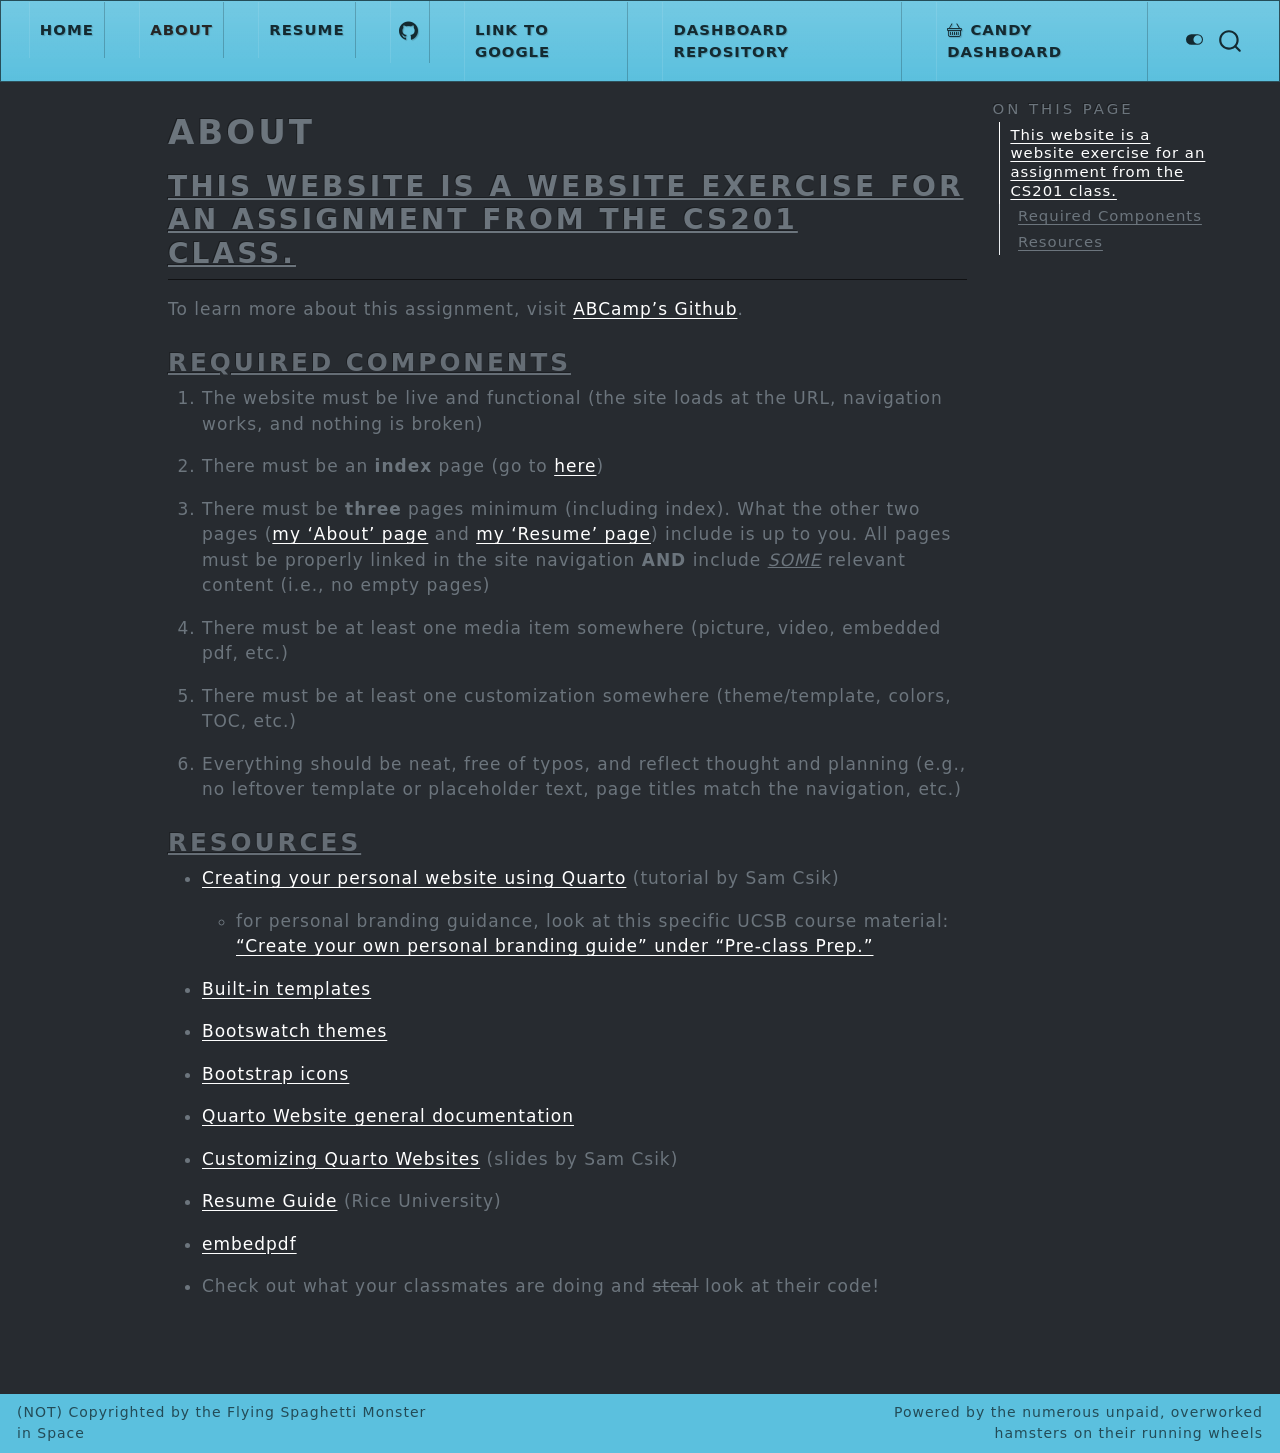
==== commit 42d82d74: "[CS201] Follow-up for extra credit (?) for Assignment 8 (Candy Dashboard); involves two-way linking " ====
--- a/docs/about.html
+++ b/docs/about.html
@@ -266,6 +266,19 @@
 </i> 
 <span class="menu-text"></span></a>
   </li>  
+  <li class="nav-item">
+    <a class="nav-link" href="http://google.com/" target="blank"> 
+<span class="menu-text">link to google</span></a>
+  </li>  
+  <li class="nav-item">
+    <a class="nav-link" href="http://name.github.io/dashboards"> 
+<span class="menu-text">Dashboard Repository</span></a>
+  </li>  
+  <li class="nav-item">
+    <a class="nav-link" href="https://pcheng-cham.github.io/CS201-dashboards/candy.html" target="blank"> <i class="bi bi-basket" role="img">
+</i> 
+<span class="menu-text">Candy Dashboard</span></a>
+  </li>  
 </ul>
           </div> <!-- /navcollapse -->
             <div class="quarto-navbar-tools">
@@ -321,7 +334,7 @@
 <h3 class="anchored" data-anchor-id="required-components"><u>Required Components</u></h3>
 <ol type="1">
 <li><p>The website must be live and functional (the site loads at the URL, navigation works, and nothing is broken)</p></li>
-<li><p>There must be an <strong>index</strong> page (“<strong>YOU</strong>” are <a href="https://pcheng-cham.github.io/">here</a>)</p></li>
+<li><p>There must be an <strong>index</strong> page (go to <a href="https://pcheng-cham.github.io/">here</a>)</p></li>
 <li><p>There must be <strong>three</strong> pages minimum (including index). What the other two pages (<a href="https://pcheng-cham.github.io/about.html" id="unique-hover-linkabc" target="blank">my ‘About’ page</a> and <a href="https://pcheng-cham.github.io/resume.html" id="unique-hover-linkabc" target="blank">my ‘Resume’ page</a>) include is up to you. All pages must be properly linked in the site navigation <strong>AND</strong> include <u><em>SOME</em></u> relevant content (i.e., no empty pages)</p></li>
 <li><p>There must be at least one media item somewhere (picture, video, embedded pdf, etc.)</p></li>
 <li><p>There must be at least one customization somewhere (theme/template, colors, TOC, etc.)</p></li>
